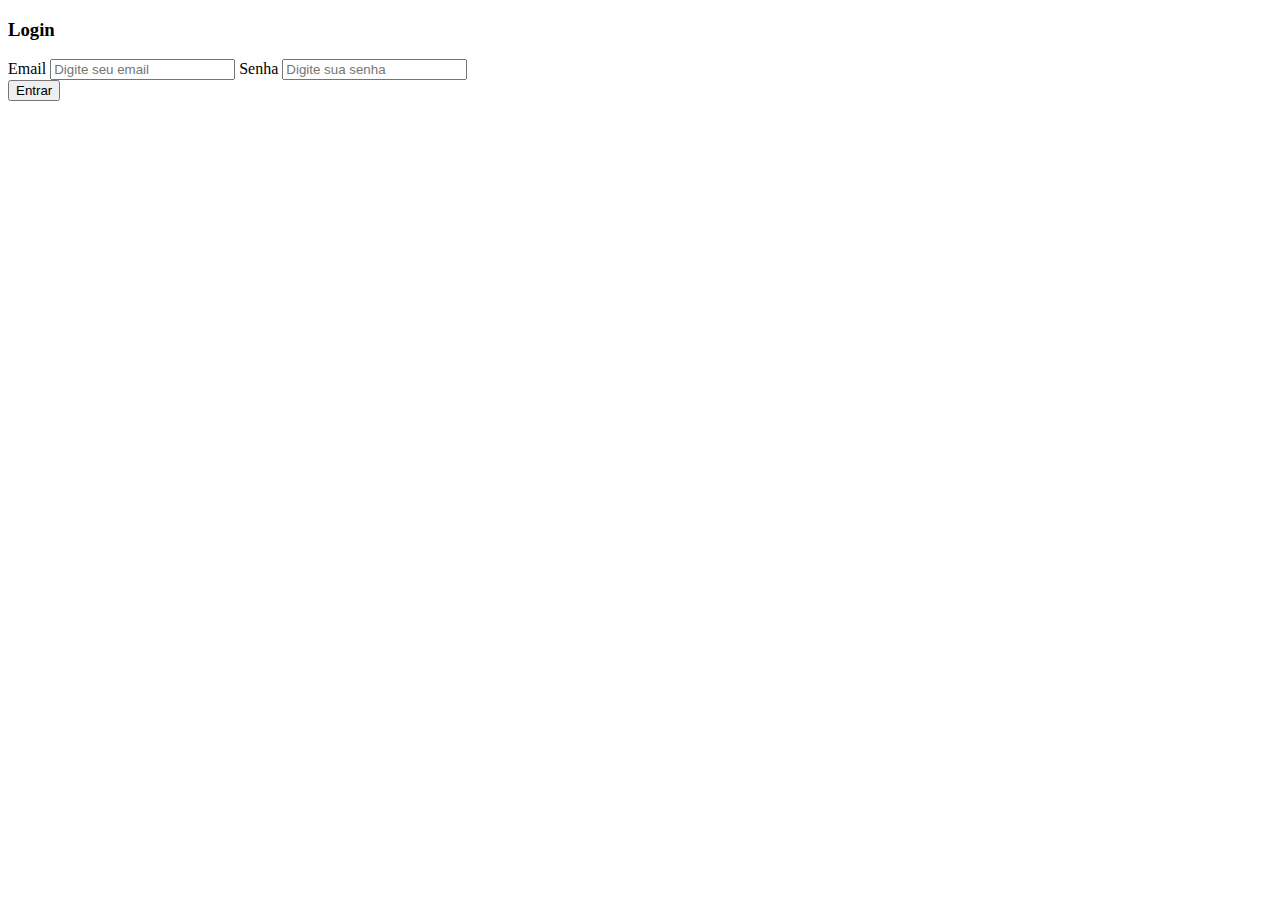
==== index.html @ 5fec8d5b "Estrutura HTML principal" ====
<!DOCTYPE html>
<html lang="en">
<head>
    <meta charset="UTF-8">
    <meta name="viewport" content="width=device-width, initial-scale=1.0">
    <link rel="stylesheet" href="./assets/css/styles.css">
    <title>Área de Login - Victor</title>
</head>
<body>
    <main>
        <section class="container">
            <form class="login-form">
                <h3 class="login-title">Login</h3>
        
                <label class="login-label" for="username">Email</label>
                <input class="login-input" type="text" placeholder="Digite seu email" id="username">
        
                <label class="login-label" for="password">Senha</label>
                <input class="login-input" type="password" placeholder="Digite sua senha" id="password">

                <div class="button-container">
                    <a href="https://www.youtube.com/watch?v=dQw4w9WgXcQ">
                        <button class="login-button">Entrar</button>
                    </a>
                </div>
            </form>
        </section>
    </main>
</body>
</html>
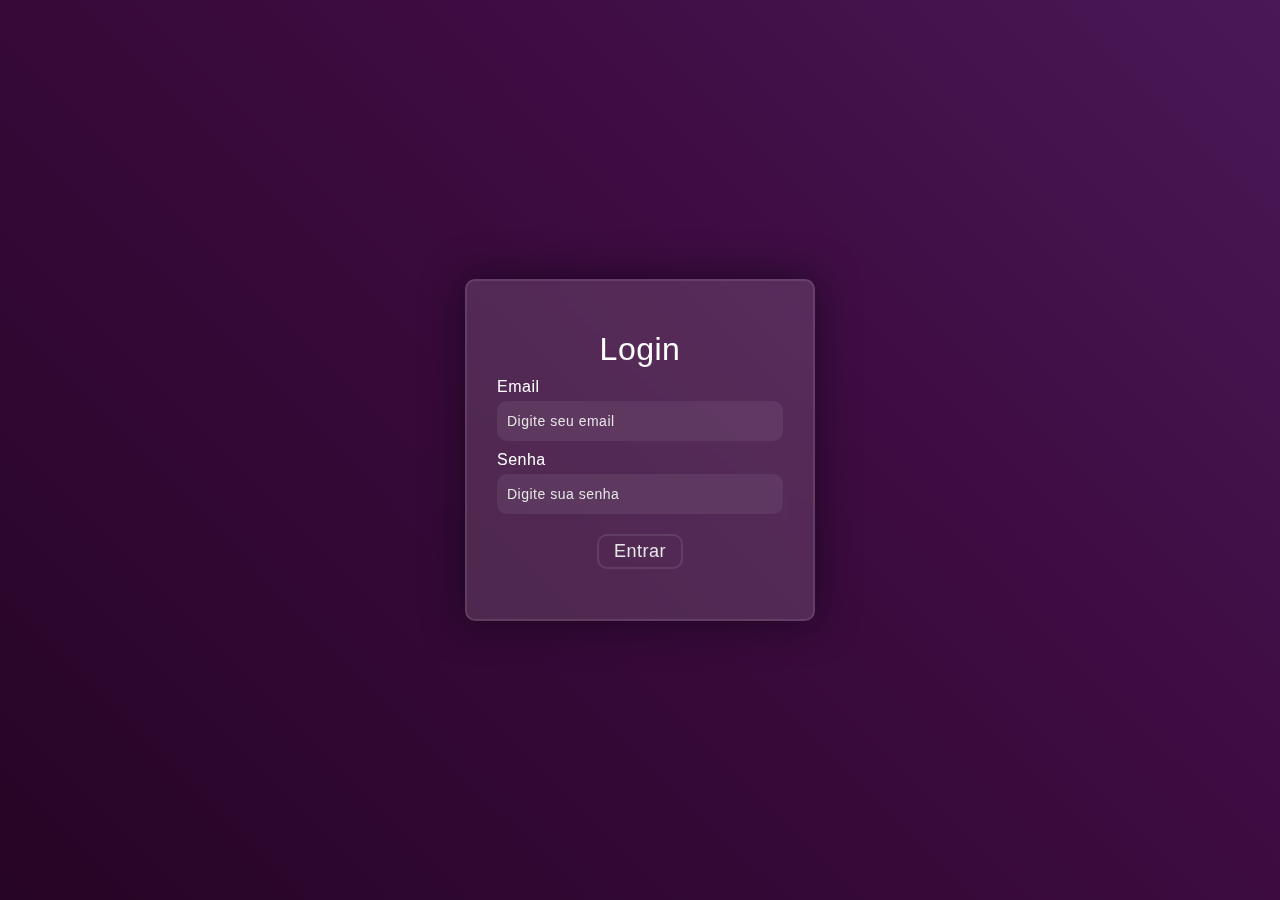
==== commit 6fdaf702: "index.html" ====
--- a/index.html
+++ b/index.html
@@ -1,5 +1,5 @@
 <!DOCTYPE html>
-<html lang="en">
+<html lang="pt-BR">
 <head>
     <meta charset="UTF-8">
     <meta name="viewport" content="width=device-width, initial-scale=1.0">
--- a/assets/css/styles.css
+++ b/assets/css/styles.css
@@ -0,0 +1,127 @@
+* {
+    box-sizing: border-box;
+    padding: 0;
+    margin: 0;
+}
+
+body {
+    font-family: 'Poppins', sans-serif;
+    background: linear-gradient(45deg, #160013, #3d0b40, #5e2a77);
+    background-size: 200% 200%;
+    animation: gradientAnimation 10s ease infinite;
+}
+
+@keyframes gradientAnimation {
+    0% {
+        background-position: 0% 0%;
+    }
+    50% {
+        background-position: 100% 100%;
+    }
+    100% {
+        background-position: 0% 0%;
+    }
+}
+
+.container {
+    display: flex;
+    justify-content: center;
+    align-items: center;
+    height: 100dvh;
+}
+
+.card-login {
+    text-align: center;
+    width: 450px;
+    padding: 10px;
+    background-color: rgba(0, 0, 0, 0.4); /* Fundo branco semi-transparente */
+    border-radius: 8px;
+    box-shadow: 0 0 10px rgba(0, 0, 0, 0.1);
+
+    /* Efeito acrílico na borda 
+    backdrop-filter: blur(10px); Efeito de desfoque do fundo */
+}
+
+.titulo-login {
+    font-size: 2rem;
+    color: #fff;
+    margin: 10px 0;
+}
+
+.inputs-login {
+    display: flex;
+    align-items: center;
+    justify-content: center;
+    flex-direction: column;
+}
+
+.login-form {
+    width: 350px;
+    background-color: rgba(255,255,255,0.13);
+    border-radius: 10px;
+    backdrop-filter: blur(10px);
+    border: 2px solid rgba(255,255,255,0.1);
+    box-shadow: 0 0 40px rgba(8,7,16,0.6);
+    padding: 50px 30px;
+}
+
+form *{
+    font-family: 'Poppins',sans-serif;
+    color: #ffffff;
+    letter-spacing: 0.5px;
+    outline: none;
+    border: none;
+}
+
+.login-title {
+    font-size: 32px;
+    text-align: center;
+    font-weight: 500;
+}
+
+.login-label {
+    display: block;
+    margin-top: 10px;
+    font-size: 16px;
+    font-weight: 500;
+}
+
+.login-input {
+    display: block;
+    height: 40px;
+    width: 100%;
+    background-color: rgba(255,255,255,0.07);
+    border-radius: 10px;
+    padding: 0 10px;
+    margin-top: 5px;
+    font-size: 14px;
+    font-weight: 300;
+}
+
+.login-input::placeholder{
+    color: #e5e5e5;
+}
+
+.button-container {
+    text-align: center;
+}
+
+.login-button{
+    margin-top: 20px;
+    background-color: transparent;
+    color: #e5e5e5;
+    padding: 5px 15px;
+    font-size: 18px;
+    font-weight: 500;
+    border: 2px solid rgba(255,255,255,0.1);;
+    border-radius: 10px;
+    cursor: pointer;
+    transition: transform 0.5s;
+    transition: transform 0.3s ease, background-color 0.5s ease, border 0.5s ease
+}
+
+.login-button:hover {
+    background-color: #5e2a77;
+    transform: scale(1.1);
+    border: 2px solid rgba(255, 255, 255, 0.514);;
+}
